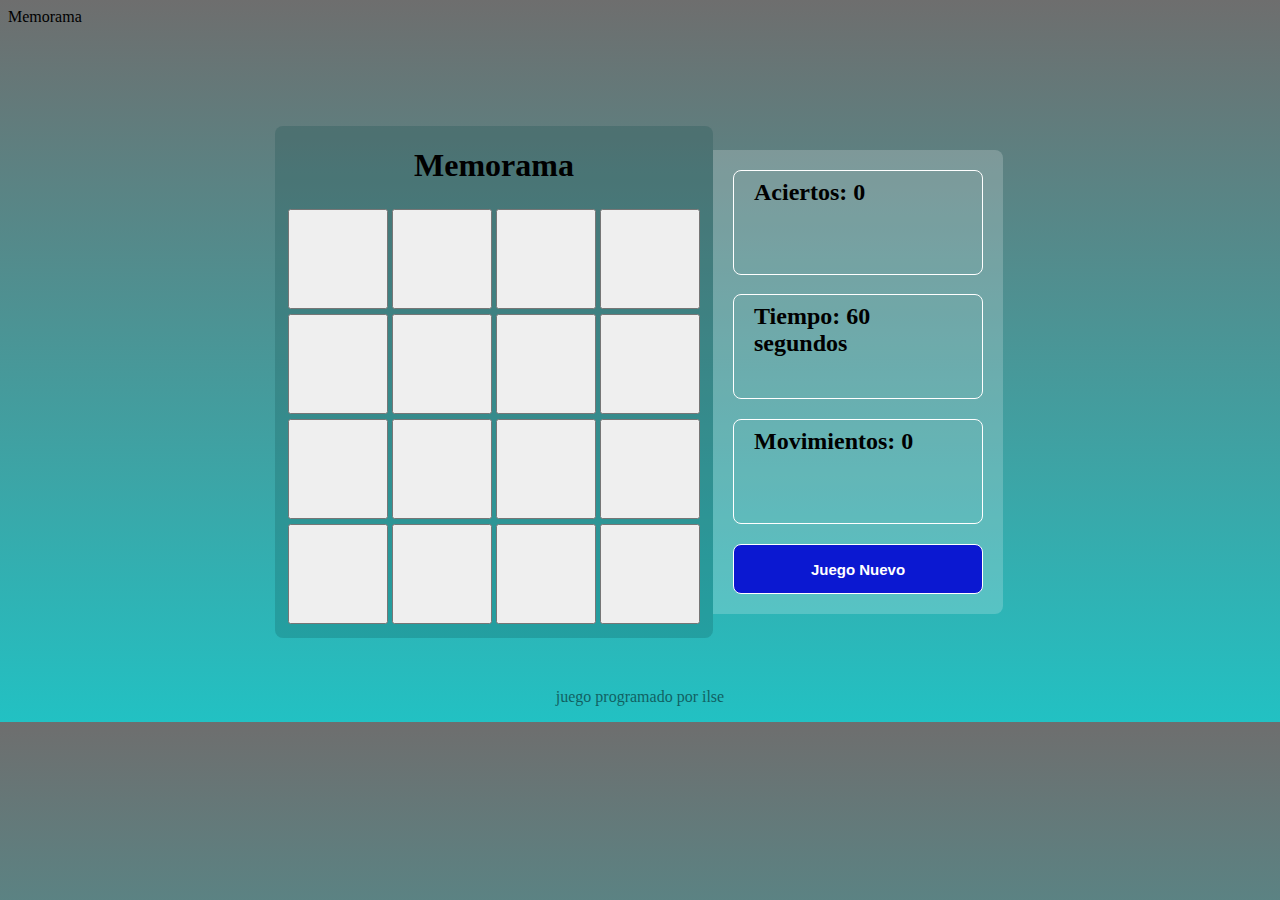
==== index.html @ 4c23aeb9 "Add files via upload" ====
<!DOCTYPE HTML>
<html lang="en">
<head>
    <meta charset="UTF-8">
    <meta http-equiv="X-UA-compatible" content="IE=edge">
    <mata name="viewport" content="width=device-whidth, initial-scale=1.0">
        <link rel="stylesheet" href="juego.css"
<title>Memorama</title>
</head>
<body>
    <main>
        <section class="section1">
            <h1>Memorama</h1>
            <table>
            <tr>
                <td><button id="0" onclick="destapar(0)"></button></td>
                <td><button id="1" onclick="destapar(1)"></button></td>
                <td><button id="2" onclick="destapar(2)"></button></td>
                <td><button id="3" onclick="destapar(3)"></button></td>
            </tr>
            <tr>
                <td><button id="4" onclick="destapar(4)"></button></td>
                <td><button id="5" onclick="destapar(5)"></button></td>
                <td><button id="6" onclick="destapar(6)"></button></td>
                <td><button id="7" onclick="destapar(7)"></button></td>
            </tr>
            <tr>
                <td><button id="8" onclick="destapar(8)"></button></td>
                <td><button id="9" onclick="destapar(9)"></button></td>
                <td><button id="10" onclick="destapar(10)"></button></td>
                <td><button id="11" onclick="destapar(11)"></button></td>
            </tr>
            <tr>
                <td><button id="12" onclick="destapar(12)"></button></td>
                <td><button id="13" onclick="destapar(13)"></button></td>
                <td><button id="14" onclick="destapar(14)"></button></td>
                <td><button id="15" onclick="destapar(15)"></button></td>
            </tr>
        </table>
        </section>
        <section class="section2">
            <h2 id="aciertos" class="estadisticas">Aciertos: 0</h2>
            <h2 id="t-restante" class="estadisticas">Tiempo: 60 segundos</h2>
            <h2 id="movimientos" class="estadisticas">Movimientos: 0</h2>
            <button class="start" onmousedown="location.reload()">Juego Nuevo</button>
        </section>
    </main>
    <footer>
        <p>juego programado por ilse</p>
    </footer>
  <script src="juego.js"></script>
</body>
</html>
---- juego.css ----
body{
    background: rgb(34,193,195);
    background: linear-gradient(0deg, rgba(34,193,195,1) 0%, rgba(110,110,110,1) 100%);
}
main{
    width: 730px;
    margin: 100px auto 50px;
    display: flex; 
    align-items: center;
}
.section1{
    background-color: rgba(4, 64, 65, 0.2);
    padding: 0 10px 10px 10px;
    border-radius: 8px;
}
h1{
    text-align: center;
}
button{
    height: 100px;
    width: 100px;
    font-size: 40px;
    color: white;
    font-weight: bold;
}
button:hover{
    cursor: pointer;
}
.section2{
    padding: 0 20px;
    width: 250px;
    height: auto;
    border-top-right-radius: 8px;
    border-bottom-right-radius: 8px;
    background-color:  rgba(255, 255, 255, 0.2);
}
.estadisticas{
    border: 1px solid white;
    height: 105px;
    border-radius: 8px;
    padding: 8px 20px;
    box-sizing: border-box;
}
.start{
    height: 50px;
    width: 250px;
    font-size: 15px;
    margin-bottom: 20px;
    color: white;
    background-color:  rgba(11, 24, 209);
    border: 1px solid white;border-radius: 8px;
}
footer{
    cursor: not-allowed;
    opacity: 50%;
    text-align: center;
}
.disabled{
    cursor: not-allowed;
    opacity: 50%;
}
img{
    width: 80%;
}
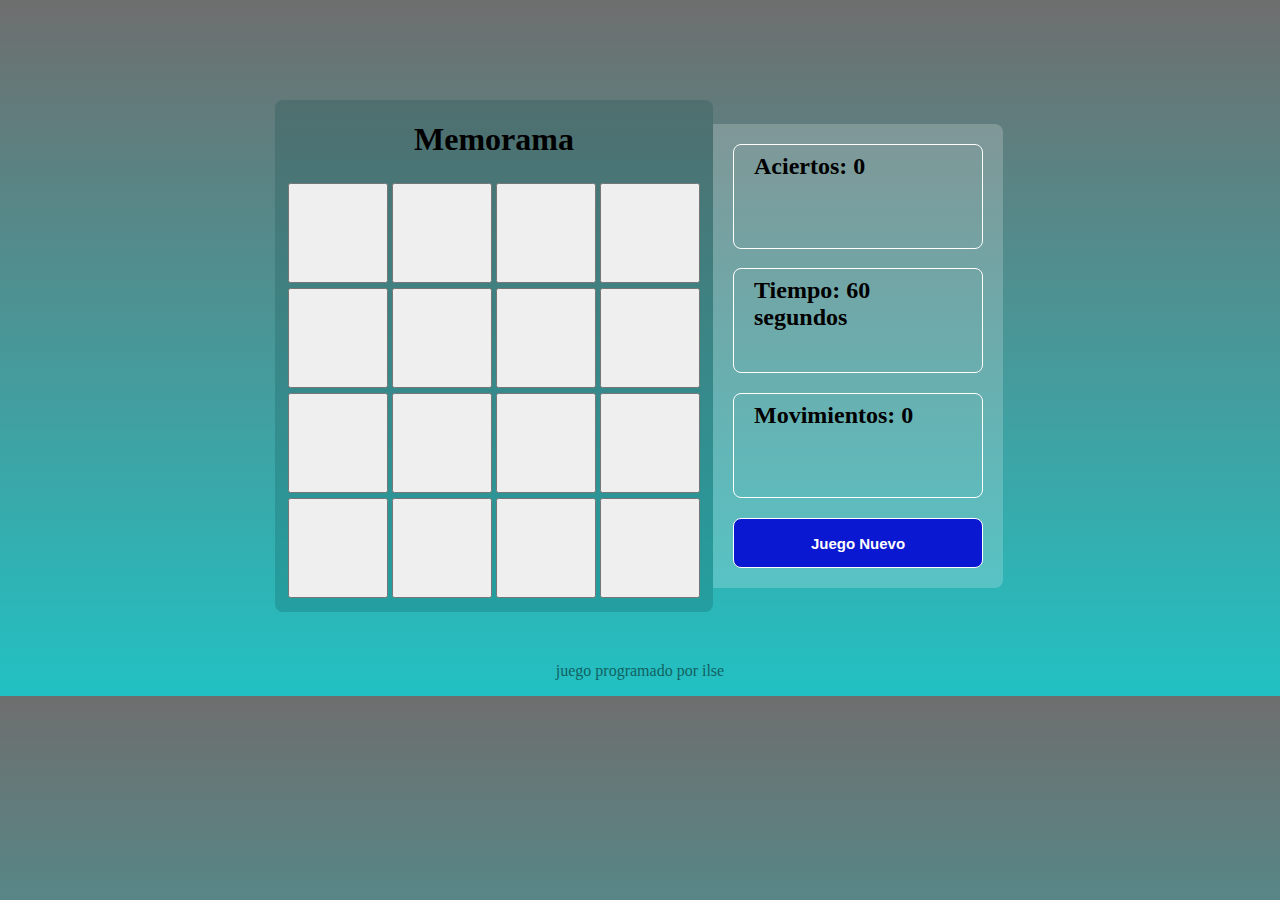
==== commit 10ec1a94: "index.html" ====
--- a/index.html
+++ b/index.html
@@ -4,8 +4,7 @@
     <meta charset="UTF-8">
     <meta http-equiv="X-UA-compatible" content="IE=edge">
     <mata name="viewport" content="width=device-whidth, initial-scale=1.0">
-        <link rel="stylesheet" href="juego.css"
-<title>Memorama</title>
+        <link rel="stylesheet" href="juego.css">
 </head>
 <body>
     <main>
@@ -50,4 +49,4 @@
     </footer>
   <script src="juego.js"></script>
 </body>
-</html>+</html>
